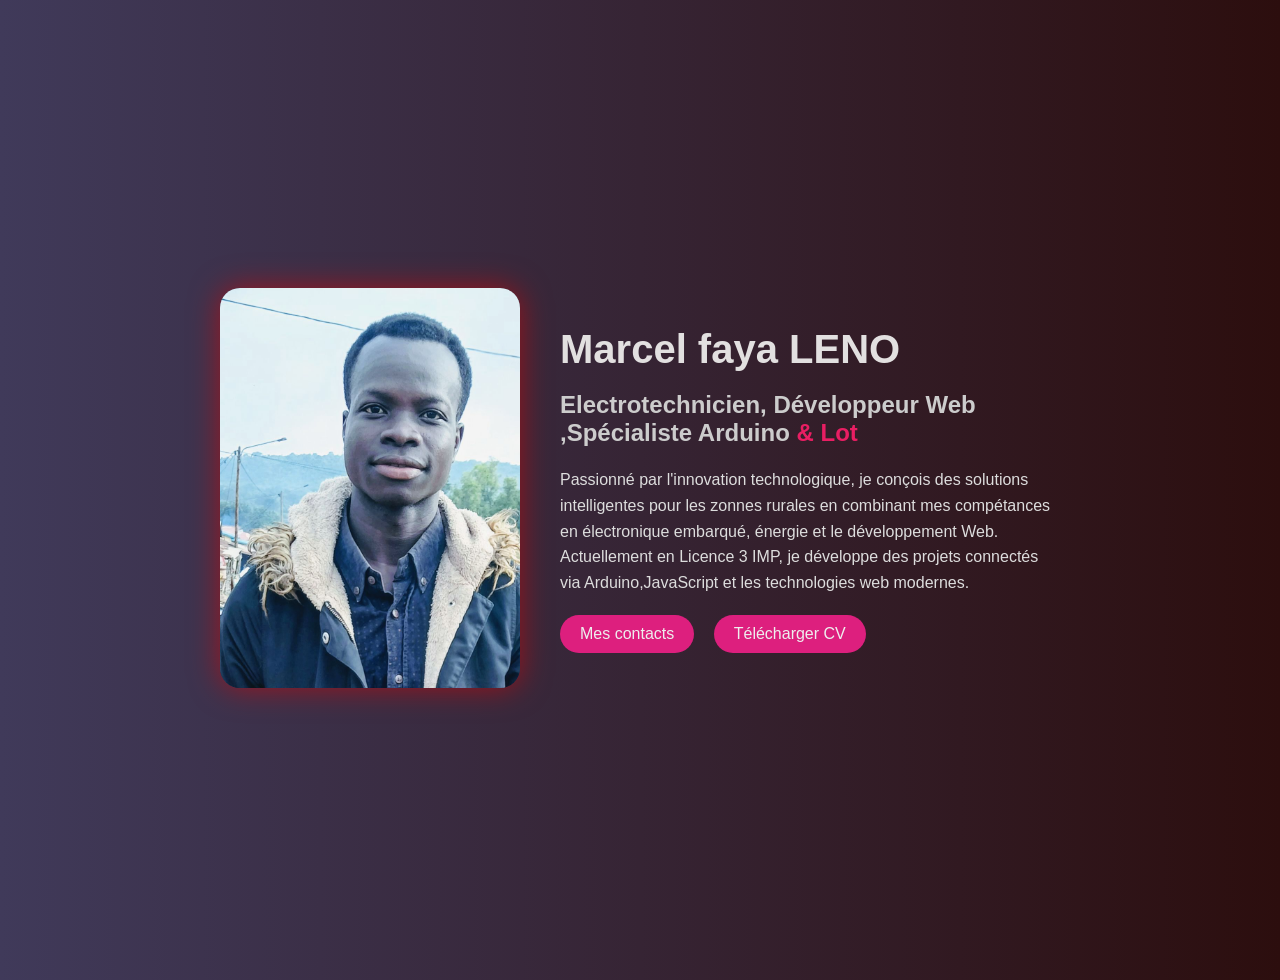
==== index.html @ 2454aa1b "portfolio" ====
<!DOCTYPE html>
<html lang="fr">
<head>
  <meta charset="UTF-8">
  <title>Portfolio - Marcel faya LENO </title>
  <link rel="stylesheet" href="style.css">
</head>
<body>
  <div class="container">
    <div class="photo">
      <img src="images/20250502_080949~4.jpg" alt="Photo de profil">
    </div>
    <div class="contenu">
      <h1> Marcel faya <span>LENO</span></h1>
      <h2> Electrotechnicien, Développeur Web ,Spécialiste Arduino <span>& Lot</span></h2>
      <p>
        Passionné par l'innovation technologique, je conçois des solutions intelligentes pour les zonnes 
        rurales en combinant mes compétances en électronique embarqué, énergie et le développement Web.
        Actuellement en Licence 3 IMP, je développe des projets connectés via Arduino,JavaScript et les technologies 
        web modernes.
      </p>
      <div class="boutons">
        <a href="#contact">Mes contacts</a>
        <a href="cv.pdf" download>Télécharger CV</a>
      </div>
    </div>
  </div>
</body>
</html>
---- style.css ----
body {
  margin: 0;
  padding: 0;
  background: linear-gradient(to right, #403a5a, #2c0e0e);
  font-family: 'cambria', sans-serif;
  color: #e2e0e0;
}

.container {
  display: flex;
  align-items: center;
  justify-content: center;
  min-height: 100vh;
  gap: 40px;
  padding: 40px;
}

.photo img {
  width: 300px;
  height: 400px;
  border-radius: 20px;
  object-fit: cover;
  box-shadow: 0 0 30px rgba(226, 4, 4, 0.6);
}

.contenu {
  max-width: 500px;
}

.contenu h1 {
  font-size: 40px;
  margin: 0;
}

.contenu h1 span {
  font-weight: bold;
}

.contenu h2 {
  font-size: 24px;
  color: #ccc;
}

.contenu h2 span {
  color: #e91e63;
  font-weight: bold;
}

.contenu p {
  margin: 20px 0;
  line-height: 1.6;
  color: #ddd;
}

.boutons a {
  display: inline-block;
  padding: 10px 20px;
  background: #dd1f7e;
  color: rgb(238, 238, 238);
  text-decoration: none;
  border-radius: 30px;
  margin-right: 15px;
  transition: background 0.3s;
}

.boutons a:hover {
  background: #e2c5d1;
}
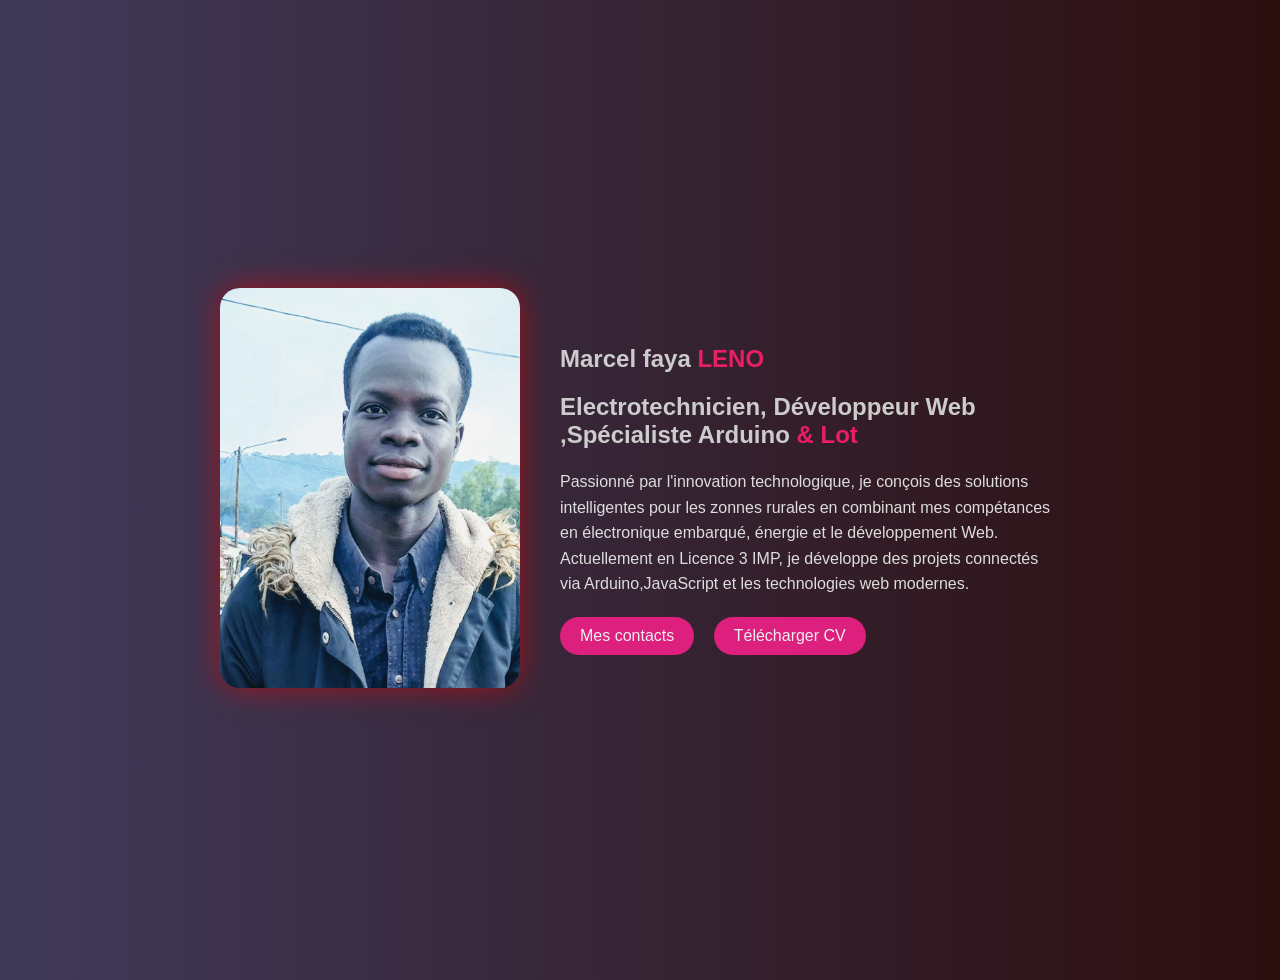
==== commit ada0854a: "Mise à jours" ====
--- a/index.html
+++ b/index.html
@@ -11,7 +11,7 @@
       <img src="images/20250502_080949~4.jpg" alt="Photo de profil">
     </div>
     <div class="contenu">
-      <h1> Marcel faya <span>LENO</span></h1>
+      <h2> Marcel faya <span>LENO</span></h2>
       <h2> Electrotechnicien, Développeur Web ,Spécialiste Arduino <span>& Lot</span></h2>
       <p>
         Passionné par l'innovation technologique, je conçois des solutions intelligentes pour les zonnes 
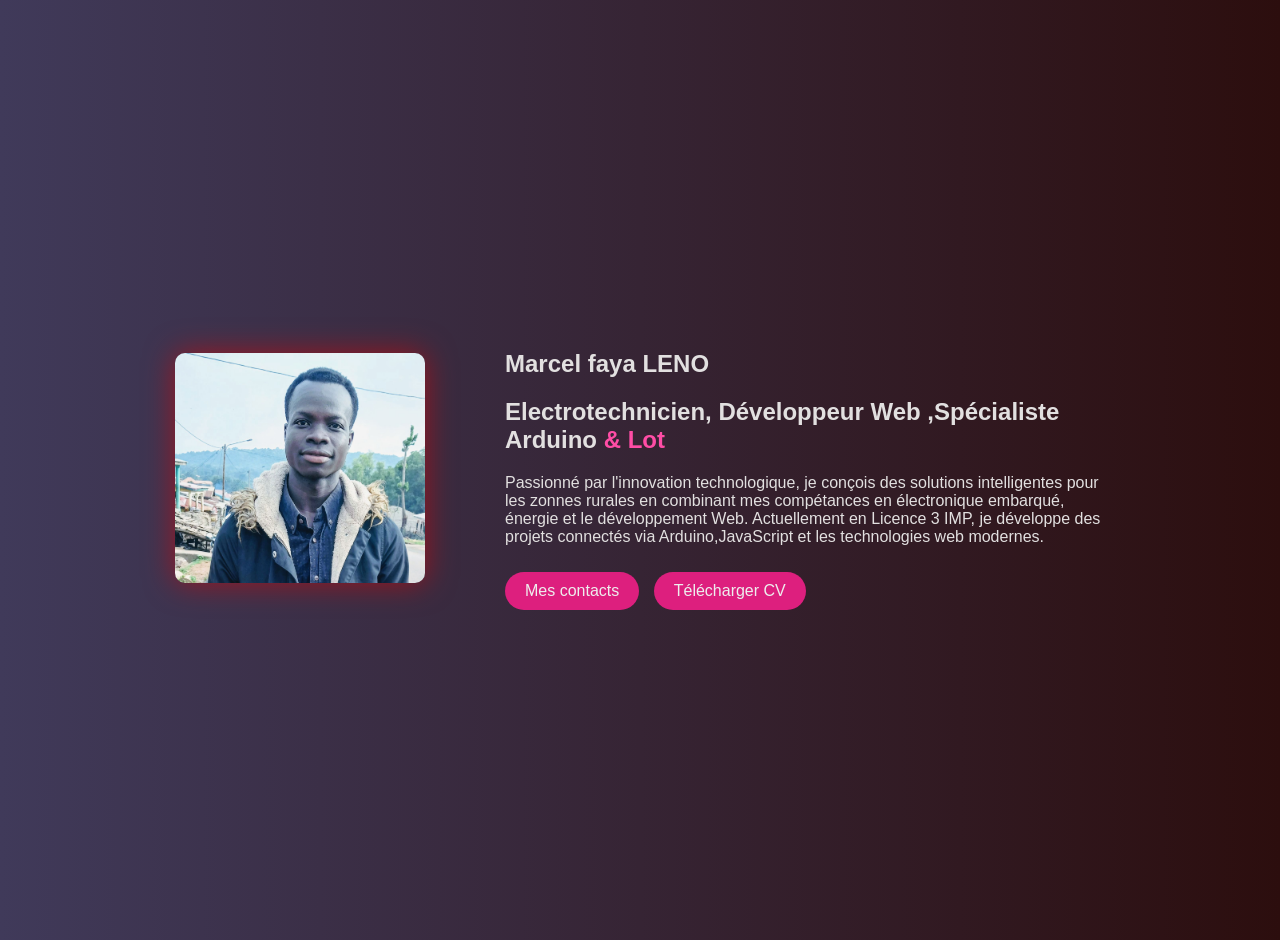
==== commit 81a97702: "portfolio" ====
--- a/index.html
+++ b/index.html
@@ -11,7 +11,7 @@
       <img src="images/20250502_080949~4.jpg" alt="Photo de profil">
     </div>
     <div class="contenu">
-      <h2> Marcel faya <span>LENO</span></h2>
+      <h2> Marcel faya LENO</h2>
       <h2> Electrotechnicien, Développeur Web ,Spécialiste Arduino <span>& Lot</span></h2>
       <p>
         Passionné par l'innovation technologique, je conçois des solutions intelligentes pour les zonnes 
@@ -19,9 +19,12 @@
         Actuellement en Licence 3 IMP, je développe des projets connectés via Arduino,JavaScript et les technologies 
         web modernes.
       </p>
-      <div class="boutons">
-        <a href="#contact">Mes contacts</a>
-        <a href="cv.pdf" download>Télécharger CV</a>
+      <div class="bouttons">
+        <a href="contact.html" download>Mes contacts</a>
+
+        <a href="Mon CV.pdf" download>Télécharger CV</a>
+
+        
       </div>
     </div>
   </div>
--- a/style.css
+++ b/style.css
@@ -8,58 +8,42 @@
 
 .container {
   display: flex;
+  flex-wrap: wrap;
   align-items: center;
   justify-content: center;
   min-height: 100vh;
   gap: 40px;
-  padding: 40px;
+  padding: 20px;
 }
 
 .photo img {
-  width: 300px;
-  height: 400px;
-  border-radius: 20px;
-  object-fit: cover;
+  width: 250px;
+  
+  border-radius: 10px;
+  
   box-shadow: 0 0 30px rgba(226, 4, 4, 0.6);
+  margin-right: 40px;
 }
 
 .contenu {
-  max-width: 500px;
+  max-width: 600px;
+  
+}
+h2 span {
+  color: #ff4da6;
+  
 }
 
-.contenu h1 {
-  font-size: 40px;
-  margin: 0;
-}
 
-.contenu h1 span {
-  font-weight: bold;
-}
 
-.contenu h2 {
-  font-size: 24px;
-  color: #ccc;
-}
-
-.contenu h2 span {
-  color: #e91e63;
-  font-weight: bold;
-}
-
-.contenu p {
-  margin: 20px 0;
-  line-height: 1.6;
-  color: #ddd;
-}
-
-.boutons a {
+.bouttons a {
   display: inline-block;
   padding: 10px 20px;
   background: #dd1f7e;
   color: rgb(238, 238, 238);
   text-decoration: none;
   border-radius: 30px;
-  margin-right: 15px;
+  margin: 10px 10px 0 0;
   transition: background 0.3s;
 }
 
